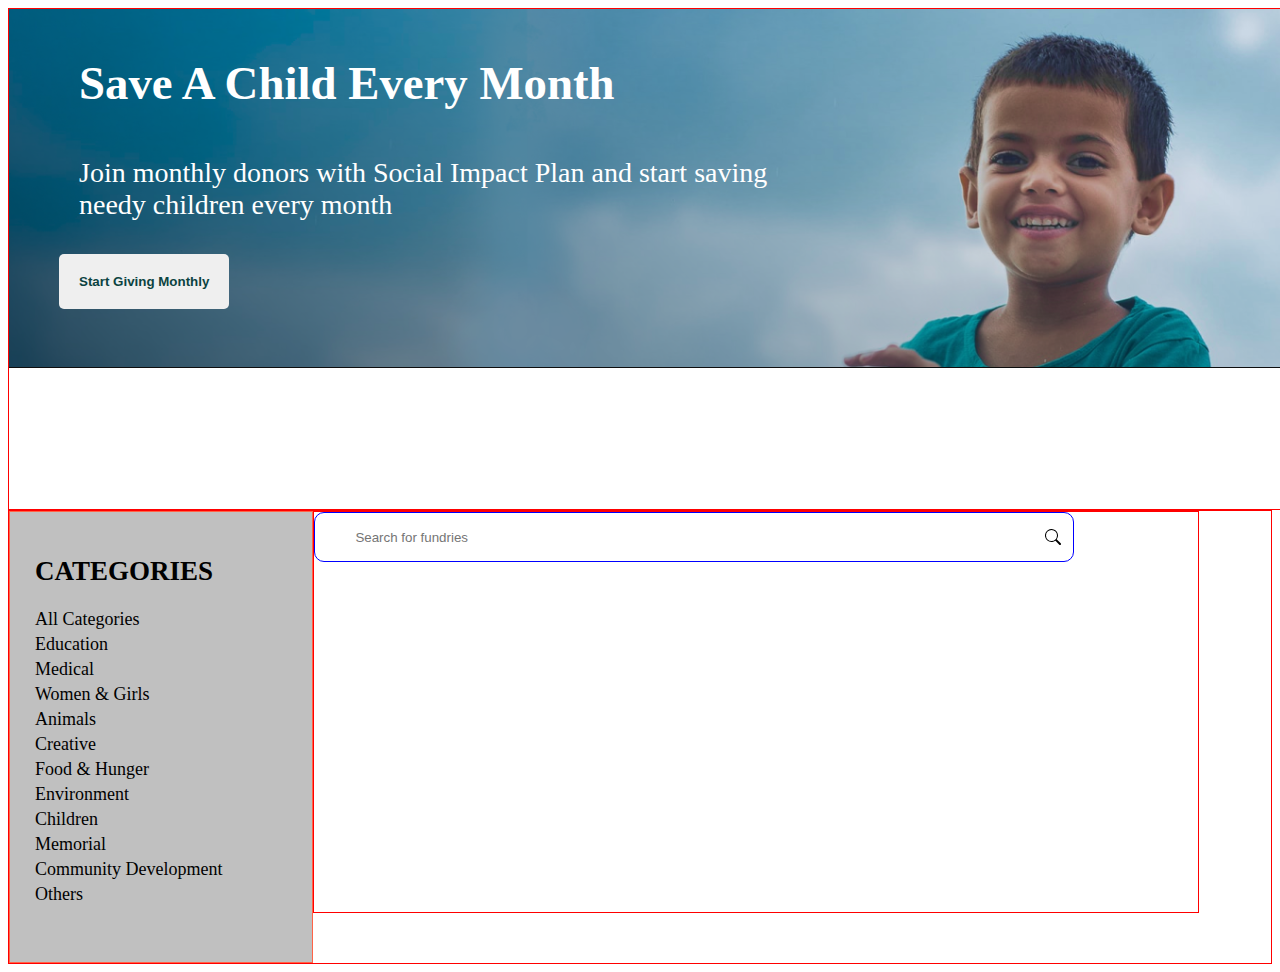
==== brows.html @ 24a0ec4c "second" ====
<!DOCTYPE html>
<html lang="en">
<head>
    <meta charset="UTF-8">
    <meta http-equiv="X-UA-Compatible" content="IE=edge">
    <meta name="viewport" content="width=device-width, initial-scale=1.0">
    <title>Document</title>
    <link  rel="stylesheet" href="./styles/brows.css">
</head>
<body>
    <div id="imagewall">
    <div id="imagetext">
        <h3>Save A Child Every Month</h3>
    <p>Join monthly donors with Social Impact Plan and start saving needy children every month</p>
</div>
<button id="start">Start Giving Monthly</button>
    </div>
    <div id="cat-search">
        <div id="category">
            <h2>CATEGORIES</h2>
            <p>
                All Categories
                <br>
Education
<br>
Medical
<br>
Women & Girls
<br>
Animals
<br>
Creative
<br>
Food & Hunger
<br>
Environment
<br>
Children
<br>
Memorial
<br>
Community Development
<br>
Others
            </p>
        </div>
        <div id="search-cart">
            <form class="nosubmit">
                <input class="nosubmit" type="search" placeholder="Search for fundries">
        </form>
        </div>
    </div>
</body>
</html>
---- styles/brows.css ----
#imagewall{
width: 100%;
height:500px;
/* background-image:url("https://www.ketto.org/assets/images/Sip-banner-people/sip-banner-pc.png"); */
background-image: url(../img/boy.png);
background-repeat: no-repeat; 
border: 1px solid red;
color:white;
font-size: 40px;
padding-left: 50px;;

}
#imagetext{
    margin-left: 20px;
    width: 60%;
}
#imagetext p{
font-size: 28px;
}
#start{
    padding: 20px;
    color:rgb(11,67,65);
    font-weight: bolder;
    border-radius: 5px;
    border:rgb(11,67,65);
}
#cat-search{
    border: 1px solid red;
    display: flex;
}
#category{
    border: 1px solid tomato;
    width: 20%;
height: 400px;
line-height: 25px;
padding: 25px;
font-size: large;
background-color: silver;
}
#search-cart{
    width:70%;
    border:1px solid red;
    height: 400px
}
#search{
    width: 80%;
    height: 50px;
    border-radius: 10px;
}
orm.nosubmit {
    border: none;
    padding: 1000;
  }
  
  input.nosubmit {
    width: 760px;
    border: 1px solid blue;
    height: 50px;
    border-radius: 10px;
    display: block;
    padding: 9px 4px 9px 40px;
    background: transparent url("data:image/svg+xml,%3Csvg xmlns='http://www.w3.org/2000/svg' width='16' height='16' class='bi bi-search' viewBox='0 0 16 16'%3E%3Cpath d='M11.742 10.344a6.5 6.5 0 1 0-1.397 1.398h-.001c.03.04.062.078.098.115l3.85 3.85a1 1 0 0 0 1.415-1.414l-3.85-3.85a1.007 1.007 0 0 0-.115-.1zM12 6.5a5.5 5.5 0 1 1-11 0 5.5 5.5 0 0 1 11 0z'%3E%3C/path%3E%3C/svg%3E") no-repeat 730px center;
  }
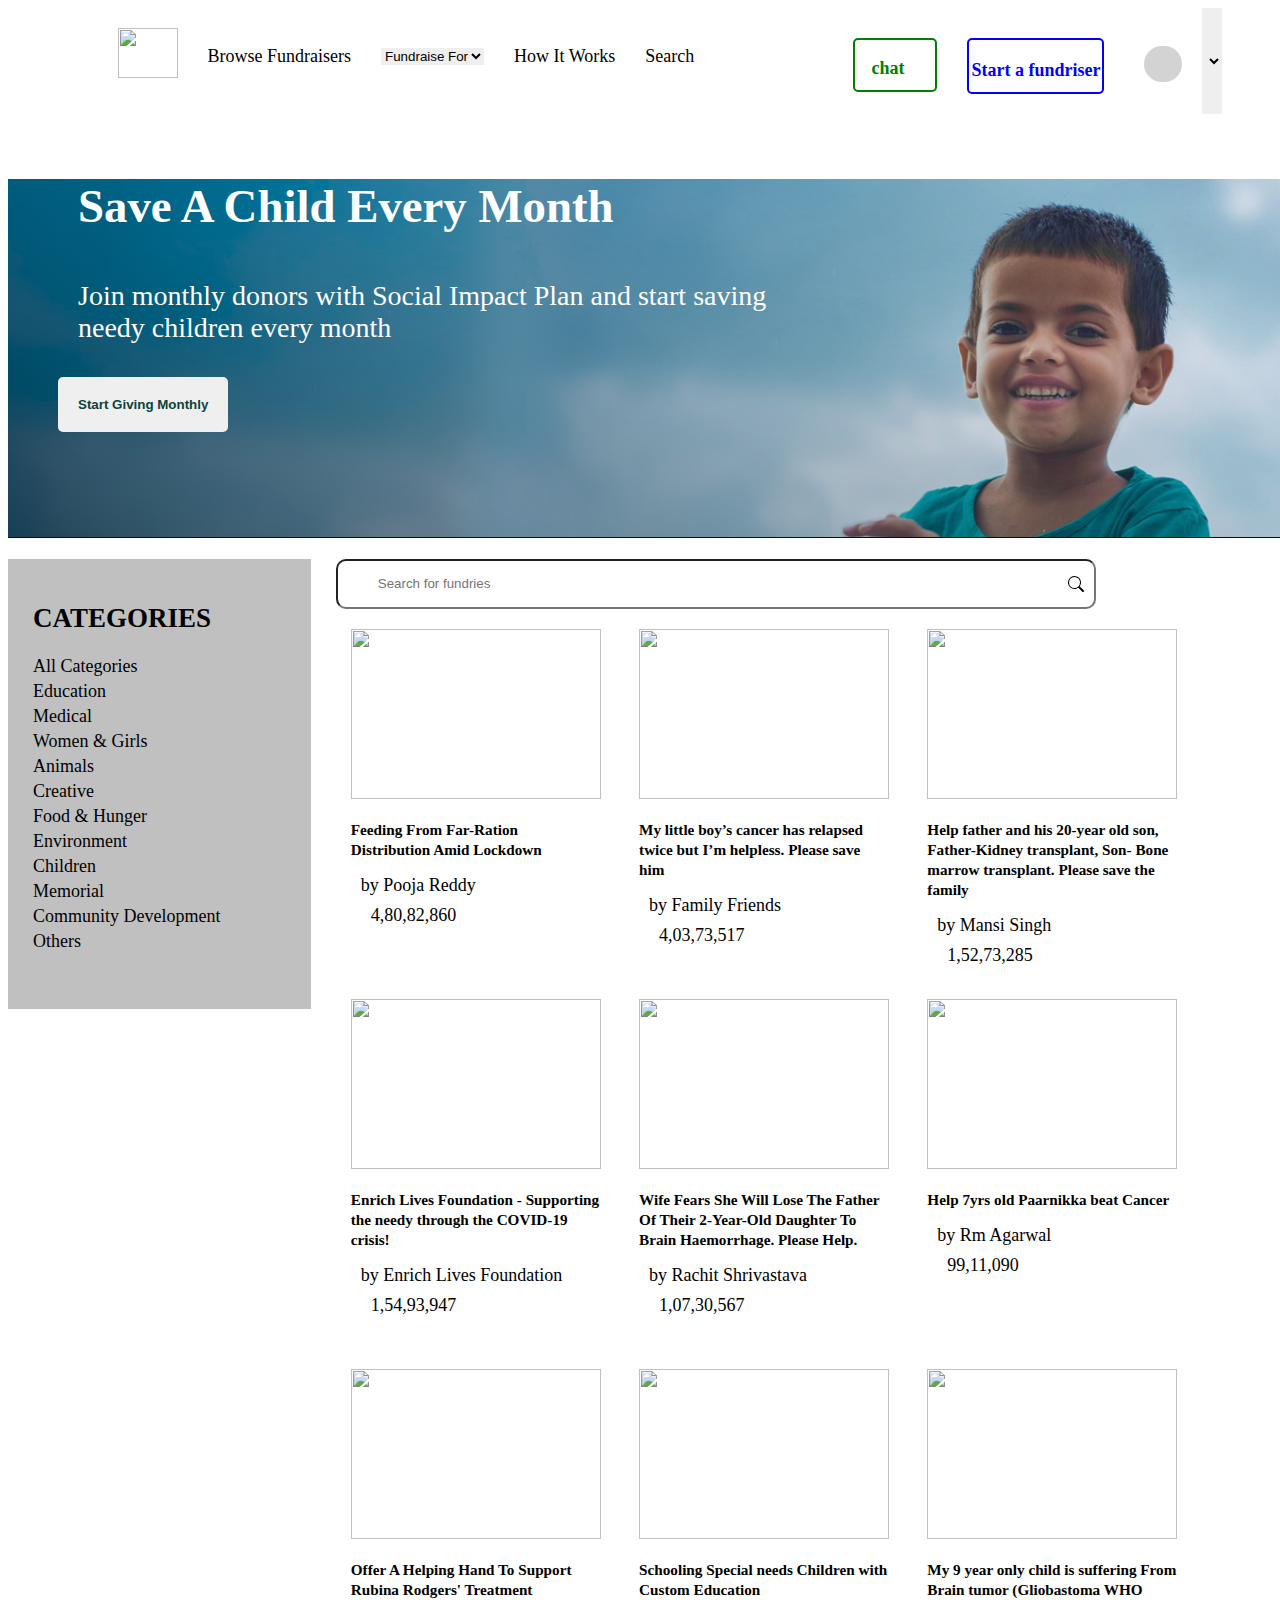
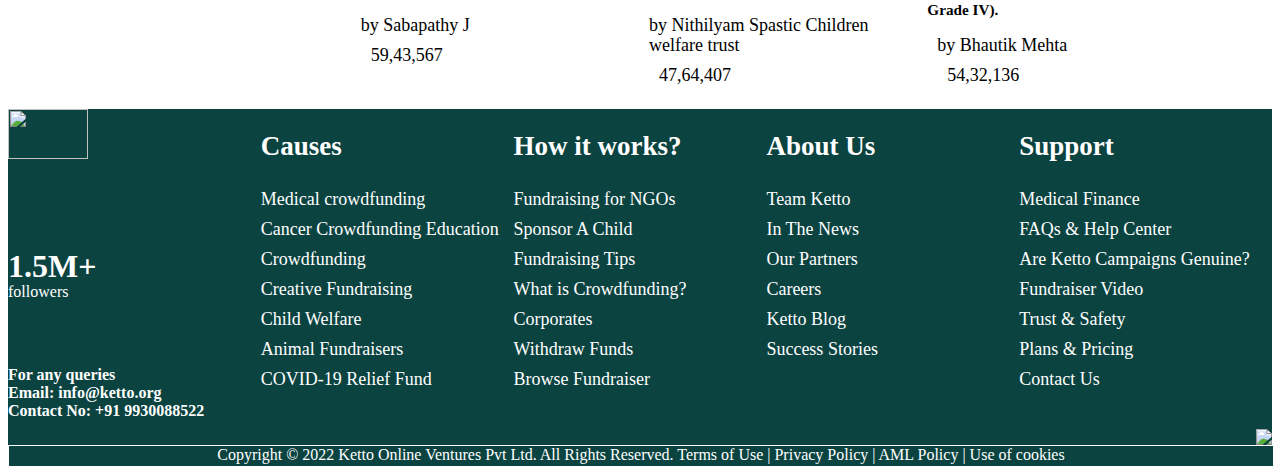
==== commit 947b93b2: "finbal" ====
--- a/brows.html
+++ b/brows.html
@@ -5,9 +5,16 @@
     <meta http-equiv="X-UA-Compatible" content="IE=edge">
     <meta name="viewport" content="width=device-width, initial-scale=1.0">
     <title>Document</title>
+    <link rel="stylesheet" href="./styles/navbar.css"/>
     <link  rel="stylesheet" href="./styles/brows.css">
+    <link rel="stylesheet" href="./styles/footer.css"/>
 </head>
+<script
+    src="https://kit.fontawesome.com/24c494a6b6.js"
+    crossorigin="anonymous"
+  ></script>
 <body>
+    <div id="navbar"></div>
     <div id="imagewall">
     <div id="imagetext">
         <h3>Save A Child Every Month</h3>
@@ -48,7 +55,11 @@
             <form class="nosubmit">
                 <input class="nosubmit" type="search" placeholder="Search for fundries">
         </form>
+        <div id="cart"></div>
         </div>
     </div>
+    
 </body>
-</html>+<div style="margin-top: 700px;"id="foot"></div>
+</html>
+<script src="./scripts/brows.js" type="module"></script>--- a/styles/navbar.css
+++ b/styles/navbar.css
@@ -0,0 +1,83 @@
+#logo{
+    height:50px;
+    width:60px;
+    
+}
+#nav{
+display: flex;
+justify-content:space-around;
+
+}
+a{
+    text-decoration: none;
+  color: black;
+}
+#navLeft{
+    
+display: flex;
+padding-top: 20px;
+
+}
+p{
+    font-size: large;
+}
+#chat{
+    font-weight: bold;
+    border:2px solid green;
+    border-radius: 5px;
+    display:flex;
+    color:green;
+    width:80px;
+    height: 40px;
+    margin-top: 30px;
+padding-bottom: 10px;
+    margin-bottom: 20px;
+    
+}
+#chat p{
+    margin-left: 8px;
+    
+}
+#fundRiser{
+    border:2px solid blue;
+    text-align: center;
+    margin: 10px;
+    height: 40px;
+    margin-top: 30px;
+ color:blue;
+    border-radius: 5px;
+    font-weight: bold;
+padding:2px;
+    padding-bottom: 10px;
+    margin-bottom: 20px;
+ 
+}
+#navRight{
+    
+    display:flex;
+
+}
+#nav div{
+    margin-left: 30px;
+}
+#fundFor{
+    margin-top: 20px;
+}
+#user{
+    
+    border-radius: 20px;
+    margin:20px;
+    width:20px;
+    
+    
+    
+
+    height:20px;
+    margin-top: 38px;
+    padding: 8px;
+    padding-left: 10px;
+    background-color:lightgray;
+}
+select{
+    border: none;
+}--- a/styles/brows.css
+++ b/styles/brows.css
@@ -4,7 +4,7 @@
 /* background-image:url("https://www.ketto.org/assets/images/Sip-banner-people/sip-banner-pc.png"); */
 background-image: url(../img/boy.png);
 background-repeat: no-repeat; 
-border: 1px solid red;
+/* border: 1px solid red; */
 color:white;
 font-size: 40px;
 padding-left: 50px;;
@@ -25,11 +25,12 @@
     border:rgb(11,67,65);
 }
 #cat-search{
-    border: 1px solid red;
+    /* border: 1px solid red; */
     display: flex;
+    margin-top: -120px;
 }
 #category{
-    border: 1px solid tomato;
+    /* border: 1px solid tomato; */
     width: 20%;
 height: 400px;
 line-height: 25px;
@@ -39,26 +40,51 @@
 }
 #search-cart{
     width:70%;
-    border:1px solid red;
+    /* border:1px solid red; */
     height: 400px
 }
 #search{
+    
     width: 80%;
     height: 50px;
     border-radius: 10px;
 }
-orm.nosubmit {
+form.nosubmit {
     border: none;
     padding: 1000;
   }
   
   input.nosubmit {
     width: 760px;
-    border: 1px solid blue;
+    margin-left: 25px;
+    /* border: 1px solid blue; */
     height: 50px;
     border-radius: 10px;
     display: block;
     padding: 9px 4px 9px 40px;
     background: transparent url("data:image/svg+xml,%3Csvg xmlns='http://www.w3.org/2000/svg' width='16' height='16' class='bi bi-search' viewBox='0 0 16 16'%3E%3Cpath d='M11.742 10.344a6.5 6.5 0 1 0-1.397 1.398h-.001c.03.04.062.078.098.115l3.85 3.85a1 1 0 0 0 1.415-1.414l-3.85-3.85a1.007 1.007 0 0 0-.115-.1zM12 6.5a5.5 5.5 0 1 1-11 0 5.5 5.5 0 0 1 11 0z'%3E%3C/path%3E%3C/svg%3E") no-repeat 730px center;
   }
-  +  #cart{
+    display: grid;
+    grid-template-columns: repeat(3,1fr);
+    margin-left: 20px;
+  }
+  #cart div{
+    
+    height: 350px;
+    width: 250px;
+    font-size: small;
+    line-height: 20px;
+    margin: 10px;
+
+  }
+  #cart button{
+    margin:5px
+  }
+  #cart img{
+    height:170px;
+    width: 100%;
+  }
+  #cart p{
+    margin: 10px;
+  }--- a/styles/footer.css
+++ b/styles/footer.css
@@ -0,0 +1,73 @@
+#footer{
+    background-color: rgb(11,67,65);
+    /* border:1px solid rebeccapurple; */
+display: flex;
+}
+#footer div{
+    /* border:1px solid gray; */
+height: 320px;
+width: 20%;
+}
+#first{
+    
+ width: 500px;}
+#first div{
+/* border:1px solid red; */
+    height:25%;
+    width: 80%;;
+}
+#icon{
+    /* border:1px solid red; */
+    height: 50px;
+    width: 80px;
+}
+#tw i{
+    font-size: 25px;
+}
+#first{
+    /* border: 1px solid red; */
+    height:35px;
+    width: 45px;
+    
+    color:white;
+}
+#follow{
+    line-height: 4px;
+}
+#second{
+    color:white;
+    font-size: 18px;
+    line-height: 30px;
+    font-weight: normal;
+}
+#third{
+    color:white;
+    font-size: 18px;
+    line-height: 30px;
+    font-weight: normal;
+}
+#fourth{
+    color:white;
+    font-size: 18px;
+    line-height: 30px;
+    font-weight: normal;
+}
+#fifth{
+    color:white;
+    font-size: 18px;
+    line-height: 30px;
+    font-weight: normal;
+}
+#card{
+    display: flex;
+    background-color:rgb(11,67,65) ;
+    justify-content:flex-end;
+}
+#line{
+    background-color:rgb(11,67,65) ;
+    border: 1px solid white;
+    height: 20px;
+    width: 100%;
+    color: white;
+text-align: center;
+}